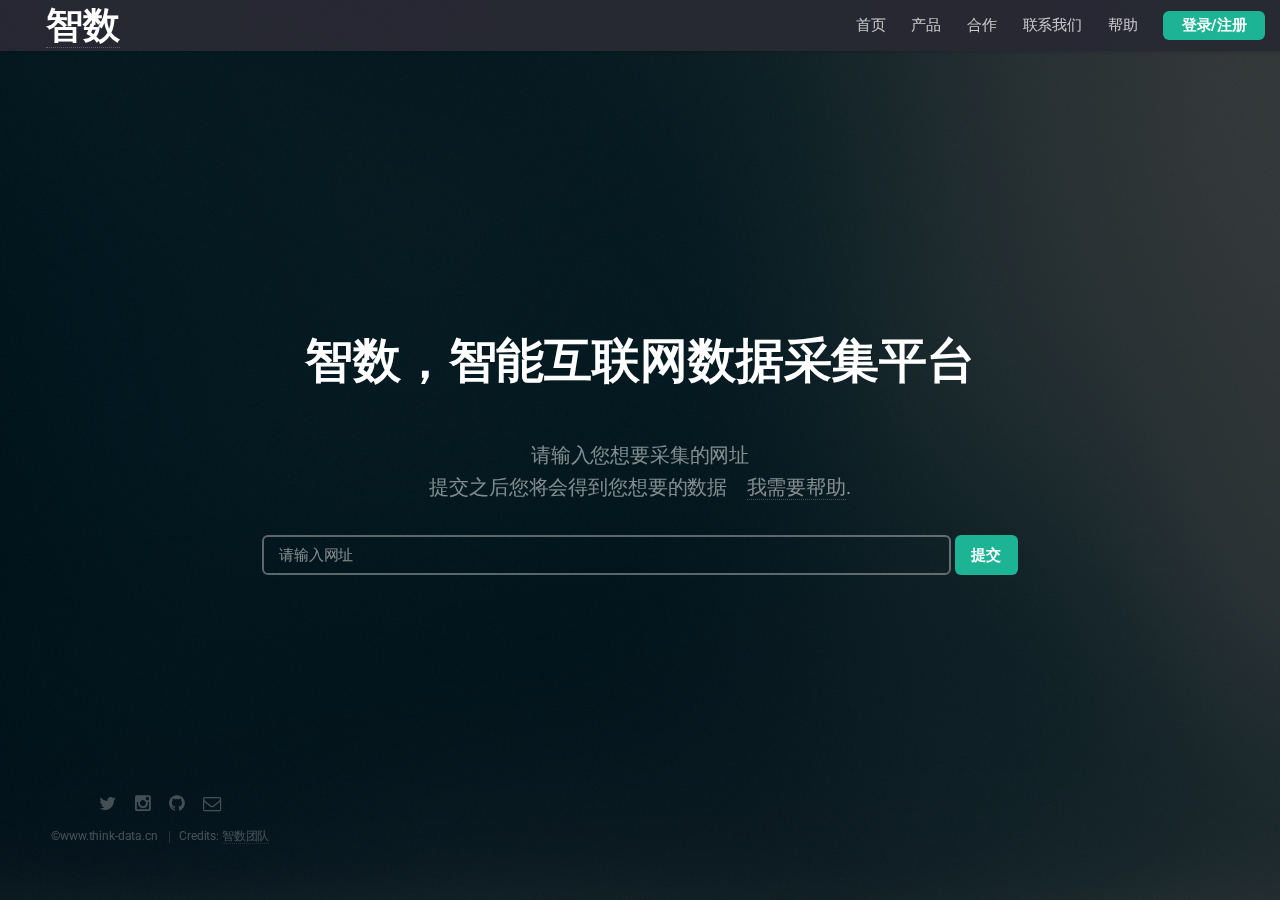
==== src/main/webapp/index.html @ 3942efbb "init" ====
<!DOCTYPE HTML>
<html>
<head>
<meta http-equiv="Content-Type" content="text/html; charset=utf-8" />
<title>智数_智慧数字_智能大数据采集平台</title>
<meta name="keywords" content="智数,智慧数字,智能数据采集" />
<meta name="description" content="wemall1" />
<meta name="viewport" content="width=device-width, initial-scale=1.0">
<meta http-equiv="X-UA-Compatible" content="IE=edge,chrome=1" />
<meta name="viewport"
	content="width=device-width, initial-scale=1, user-scalable=no" />
<!--[if lte IE 8]><script src="assets/js/ie/html5shiv.js"></script><![endif]-->
<link rel="stylesheet" href="assets/css/main.css" />
<!--[if lte IE 8]><link rel="stylesheet" href="assets/css/ie8.css" /><![endif]-->
<!--[if lte IE 9]><link rel="stylesheet" href="assets/css/ie9.css" /><![endif]-->
</head>
<body>


	
	<nav id="nav">
	<h1 id="logo"><a href="index.html">智数</a></h1>
		<ul>
			<li><a href="index.html">首页</a></li>
			<li>
				<a href="#">产品</a>
				
			</li>
			<li><a href="elements.html">合作</a></li>
			<li><a href="elements.html">联系我们</a></li>
			<li><a href="elements.html">帮助</a></li>
			<li><a href="#" class="button special">登录/注册</a></li>
		</ul>
	</nav>


	<!-- Header -->
	<header id="header">
		
	
	
	
		<h1>智数，智能互联网数据采集平台</h1>
		<p>
			请输入您想要采集的网址<br />
			提交之后您将会得到您想要的数据   &nbsp;&nbsp;&nbsp;<a href="http://html5up.net">我需要帮助</a>.
		</p>
	</header>



	<form id="container-form" method="post" action="#">
		<div id="container">
			<input type="text" name="text" id="text" placeholder="请输入网址" /> 
			<input type="submit" value="提交" />
		</div>
		
	</form>



	<!-- Footer -->
	<footer id="footer">
		<ul class="icons">
			<li><a href="#" class="icon fa-twitter"><span class="label">Twitter</span></a></li>
			<li><a href="#" class="icon fa-instagram"><span
					class="label">Instagram</span></a></li>
			<li><a href="#" class="icon fa-github"><span class="label">GitHub</span></a></li>
			<li><a href="#" class="icon fa-envelope-o"><span
					class="label">Email</span></a></li>
		</ul>
		<ul class="copyright">
			<li>&copy;www.think-data.cn</li>
			<li>Credits: <a href="http://html5up.net">智数团队</a></li>
		</ul>
	</footer>

	<!-- Scripts -->
	<!--[if lte IE 8]><script src="assets/js/ie/respond.min.js"></script><![endif]-->
	<script src="assets/js/main.js"></script>

</body>
</html>
---- src/main/webapp/assets/css/main.css ----
@import url(font-awesome.min.css);

@import url("http://fonts.googleapis.com/css?family=Roboto:400,700");

/*
	Eventually by HTML5 UP
	html5up.net | @n33co
	Free for personal and commercial use under the CCA 3.0 license (html5up.net/license)
*/

/* Reset */
html, body, div, span, applet, object, iframe, h1, h2, h3, h4, h5, h6, p,
	blockquote, pre, a, abbr, acronym, address, big, cite, code, del, dfn,
	em, img, ins, kbd, q, s, samp, small, strike, strong, sub, sup, tt, var,
	b, u, i, center, dl, dt, dd, ol, ul, li, fieldset, form, label, legend,
	table, caption, tbody, tfoot, thead, tr, th, td, article, aside, canvas,
	details, embed, figure, figcaption, footer, header, hgroup, menu, nav,
	output, ruby, section, summary, time, mark, audio, video {
	margin: 0;
	padding: 0;
	border: 0;
	font-size: 100%;
	font: inherit;
	vertical-align: baseline;
}

article, aside, details, figcaption, figure, footer, header, hgroup,
	menu, nav, section {
	display: block;
}

body {
	line-height: 1;
}

ol, ul {
	list-style: none;
}

blockquote, q {
	quotes: none;
}

blockquote:before, blockquote:after, q:before, q:after {
	content: '';
	content: none;
}

table {
	border-collapse: collapse;
	border-spacing: 0;
}

body {
	-webkit-text-size-adjust: none;
}

/* Box Model */
*, *:before, *:after {
	-moz-box-sizing: border-box;
	-webkit-box-sizing: border-box;
	box-sizing: border-box;
}

/* Basic */
@
-ms-viewport {
	width: device-width;
}

body {
	-ms-overflow-style: scrollbar;
}

@media screen and (max-width: 480px) {
	html, body {
		min-width: 320px;
	}
}

html, body {
	height: 100%;
	overflow-x: hidden;
	width: 100%;
}

@media screen and (max-height: 640px) {
	html, body {
		height: auto;
		min-height: 100%;
	}
}

body {
	display: -moz-flex;
	display: -webkit-flex;
	display: -ms-flex;
	display: flex;
	-moz-flex-direction: column;
	-webkit-flex-direction: column;
	-ms-flex-direction: column;
	flex-direction: column;
	-moz-justify-content: center;
	-webkit-justify-content: center;
	-ms-justify-content: center;
	justify-content: center;
	background-color: #000;
	padding: 6em 4em 4em 4em;
}

body>* {
	position: relative;
	z-index: 2;
}

body.is-loading *, body.is-loading *:before, body.is-loading *:after {
	-moz-animation: none !important;
	-webkit-animation: none !important;
	-ms-animation: none !important;
	animation: none !important;
	-moz-transition: none !important;
	-webkit-transition: none !important;
	-ms-transition: none !important;
	transition: none !important;
}

@media screen and (max-width: 1680px) {
	body {
		padding: 6em 3.5em 3.5em 3.5em;
	}
}

@media screen and (max-width: 736px) {
	body {
		padding: 5em 2em 2em 2em;
	}
}

@media screen and (max-width: 360px) {
	body {
		padding: 5em 1.25em 1.25em 1.25em;
	}
}

/* BG */
#bg {
	-moz-transition: opacity 2s ease-in-out;
	-webkit-transition: opacity 2s ease-in-out;
	-ms-transition: opacity 2s ease-in-out;
	transition: opacity 2s ease-in-out;
	height: 100%;
	left: 0;
	opacity: 0.25;
	position: fixed;
	top: 0;
	width: 100%;
	z-index: 1;
}

#bg div {
	-moz-transition: opacity 3s ease, visibility 3s;
	-webkit-transition: opacity 3s ease, visibility 3s;
	-ms-transition: opacity 3s ease, visibility 3s;
	transition: opacity 3s ease, visibility 3s;
	background-size: cover;
	height: 100%;
	left: 0;
	opacity: 0;
	position: absolute;
	top: 0;
	visibility: hidden;
	width: 150%;
}

#bg div.visible {
	-moz-animation: bg 45s linear infinite;
	-webkit-animation: bg 45s linear infinite;
	-ms-animation: bg 45s linear infinite;
	animation: bg 45s linear infinite;
	opacity: 1;
	visibility: visible;
	z-index: 1;
}

#bg div.visible.top {
	z-index: 2;
}

@media screen and (max-width: 1280px) {
	#bg div.visible {
		-moz-animation: bg 29.25s linear infinite;
		-webkit-animation: bg 29.25s linear infinite;
		-ms-animation: bg 29.25s linear infinite;
		animation: bg 29.25s linear infinite;
	}
}

@media screen and (max-width: 736px) {
	#bg div.visible {
		-moz-animation: bg 18s linear infinite;
		-webkit-animation: bg 18s linear infinite;
		-ms-animation: bg 18s linear infinite;
		animation: bg 18s linear infinite;
	}
}

#bg div:only-child {
	-moz-animation-direction: alternate !important;
	-webkit-animation-direction: alternate !important;
	-ms-animation-direction: alternate !important;
	animation-direction: alternate !important;
}

body.is-loading #bg {
	opacity: 0;
}

@
-moz-keyframes bg { 0% {
	-moz-transform: translateX(0);
	-webkit-transform: translateX(0);
	-ms-transform: translateX(0);
	transform: translateX(0);
}

100%
{
-moz-transform


:

 

translateX


(-25%);
-webkit-transform


:

 

translateX


(-25%);
-ms-transform


:

 

translateX


(-25%);
transform


:

 

translateX


(-25%);
}
}
@
-webkit-keyframes bg { 0% {
	-moz-transform: translateX(0);
	-webkit-transform: translateX(0);
	-ms-transform: translateX(0);
	transform: translateX(0);
}

100%
{
-moz-transform


:

 

translateX


(-25%);
-webkit-transform


:

 

translateX


(-25%);
-ms-transform


:

 

translateX


(-25%);
transform


:

 

translateX


(-25%);
}
}
@
-ms-keyframes bg { 0% {
	-moz-transform: translateX(0);
	-webkit-transform: translateX(0);
	-ms-transform: translateX(0);
	transform: translateX(0);
}

100%
{
-moz-transform


:

 

translateX


(-25%);
-webkit-transform


:

 

translateX


(-25%);
-ms-transform


:

 

translateX


(-25%);
transform


:

 

translateX


(-25%);
}
}
@
keyframes bg { 0% {
	-moz-transform: translateX(0);
	-webkit-transform: translateX(0);
	-ms-transform: translateX(0);
	transform: translateX(0);
}

100%
{
-moz-transform


:

 

translateX


(-25%);
-webkit-transform


:

 

translateX


(-25%);
-ms-transform


:

 

translateX


(-25%);
transform


:

 

translateX


(-25%);
}
}

/* Type */
body, input, select, textarea {
	color: rgba(255, 255, 255, 0.75);
	font-family: "Roboto", sans-serif;
	font-size: 16pt;
	font-weight: 400;
	letter-spacing: -0.01em;
	line-height: 1.65em;
}

@media screen and (max-width: 1680px) {
	body, input, select, textarea {
		font-size: 12pt;
	}
}

@media screen and (max-width: 1280px) {
	body, input, select, textarea {
		font-size: 11pt;
	}
}

@media screen and (max-width: 980px) {
	body, input, select, textarea {
		font-size: 12pt;
	}
}

@media screen and (max-width: 736px) {
	body, input, select, textarea {
		font-size: 12pt;
	}
}

@media screen and (max-width: 480px) {
	body, input, select, textarea {
		font-size: 12pt;
	}
}

a {
	-moz-transition: border-bottom-color 0.2s ease, color 0.2s ease;
	-webkit-transition: border-bottom-color 0.2s ease, color 0.2s ease;
	-ms-transition: border-bottom-color 0.2s ease, color 0.2s ease;
	transition: border-bottom-color 0.2s ease, color 0.2s ease;
	border-bottom: dotted 1px rgba(255, 255, 255, 0.25);
	color: #1cb495;
	text-decoration: none;
}

a:hover {
	border-bottom-color: transparent;
	color: #1cb495 !important;
	text-decoration: none;
}

strong, b {
	color: #fff;
	font-weight: 700;
}

em, i {
	font-style: italic;
}

p {
	margin: 0 0 2em 0;
}

h1, h2, h3, h4, h5, h6 {
	color: #fff;
	font-weight: 700;
	line-height: 1em;
	margin: 0 0 1em 0;
}

h1 a, h2 a, h3 a, h4 a, h5 a, h6 a {
	color: inherit;
	text-decoration: none;
}

h1 {
	font-size: 2.5em;
	line-height: 1.25em;
}

h2 {
	font-size: 1.75em;
	line-height: 1.5em;
}

h3 {
	font-size: 1.35em;
	line-height: 1.5em;
}

h4 {
	font-size: 1.1em;
	line-height: 1.5em;
}

h5 {
	font-size: 0.9em;
	line-height: 1.5em;
}

h6 {
	font-size: 0.7em;
	line-height: 1.5em;
}

sub {
	font-size: 0.8em;
	position: relative;
	top: 0.5em;
}

sup {
	font-size: 0.8em;
	position: relative;
	top: -0.5em;
}

blockquote {
	border-left: solid 8px rgba(255, 255, 255, 0.35);
	font-style: italic;
	margin: 0 0 2em 0;
	padding: 0.5em 0 0.5em 2em;
}

code {
	background: rgba(255, 255, 255, 0.125);
	border-radius: 6px;
	border: solid 2px rgba(255, 255, 255, 0.35);
	font-family: "Courier New", monospace;
	font-size: 0.9em;
	margin: 0 0.25em;
	padding: 0.25em 0.65em;
}

pre {
	-webkit-overflow-scrolling: touch;
	font-family: "Courier New", monospace;
	font-size: 0.9em;
	margin: 0 0 2em 0;
}

pre code {
	display: block;
	line-height: 1.75em;
	padding: 1em 1.5em;
	overflow-x: auto;
}

hr {
	border: 0;
	border-bottom: solid 2px rgba(255, 255, 255, 0.35);
	margin: 2em 0;
}

hr.major {
	margin: 3em 0;
}

/* Section/Article */
section.special, article.special {
	text-align: center;
}

header p {
	color: rgba(255, 255, 255, 0.5);
	position: relative;
	margin: 0 0 1.5em 0;
}

header h2+p {
	font-size: 1.25em;
	margin-top: -1em;
	line-height: 1.5em;
}

header h3+p {
	font-size: 1.1em;
	margin-top: -0.8em;
	line-height: 1.5em;
}

header h4+p, header h5+p, header h6+p {
	font-size: 0.9em;
	margin-top: -0.6em;
	line-height: 1.5em;
}

@media screen and (max-width: 980px) {
	header br {
		display: none;
	}
}

@media screen and (max-width: 736px) {
	header br {
		display: inline;
	}
}

@media screen and (max-width: 480px) {
	header br {
		display: none;
	}
}

/* Icon */
.icon {
	text-decoration: none;
	border-bottom: none;
	position: relative;
}

.icon:before {
	-moz-osx-font-smoothing: grayscale;
	-webkit-font-smoothing: antialiased;
	font-family: FontAwesome;
	font-style: normal;
	font-weight: normal;
	text-transform: none !important;
}

.icon>.label {
	display: none;
}

/* List */
ol {
	list-style: decimal;
	margin: 0 0 2em 0;
	padding-left: 1.25em;
}

ol li {
	padding-left: 0.25em;
}

ul {
	list-style: disc;
	margin: 0 0 2em 0;
	padding-left: 1em;
}

ul li {
	padding-left: 0.5em;
}

ul.icons {
	cursor: default;
	list-style: none;
	padding-left: 0;
}

ul.icons li {
	display: inline-block;
	padding: 0 1em 0 0;
}

ul.icons li:last-child {
	padding-right: 0;
}

ul.icons li .icon:before {
	font-size: 1.25em;
}

ul.icons li a {
	color: inherit;
}

/* Form */
form {
	margin: 0 0 2em 0;
}

form .message {
	text-decoration: none;
	-moz-transition: opacity 0.2s ease-in-out, -moz-transform 0.2s
		ease-in-out;
	-webkit-transition: opacity 0.2s ease-in-out, -webkit-transform 0.2s
		ease-in-out;
	-ms-transition: opacity 0.2s ease-in-out, -ms-transform 0.2s ease-in-out;
	transition: opacity 0.2s ease-in-out, transform 0.2s ease-in-out;
	-moz-transform: scale(1.05);
	-webkit-transform: scale(1.05);
	-ms-transform: scale(1.05);
	transform: scale(1.05);
	height: 2.75em;
	line-height: 2.75em;
	opacity: 0;
}

form .message:before {
	-moz-osx-font-smoothing: grayscale;
	-webkit-font-smoothing: antialiased;
	font-family: FontAwesome;
	font-style: normal;
	font-weight: normal;
	text-transform: none !important;
}

form .message:before {
	margin-right: 0.5em;
}

form .message.visible {
	-moz-transform: scale(1);
	-webkit-transform: scale(1);
	-ms-transform: scale(1);
	transform: scale(1);
	opacity: 1;
}

form .message.success {
	color: #1cb495;
}

form .message.success:before {
	content: '\f00c';
}

form .message.failure {
	color: #ff2361;
}

form .message.failure:before {
	content: '\f119';
}

label {
	color: #fff;
	display: block;
	font-size: 0.9em;
	font-weight: 700;
	margin: 0 0 1em 0;
}

@
-moz-keyframes focus { 0% {
	-moz-transform: scale(1);
	-webkit-transform: scale(1);
	-ms-transform: scale(1);
	transform: scale(1);
}

50%
{
-moz-transform


:

 

scale


(1
.025


);
-webkit-transform


:

 

scale


(1
.025


);
-ms-transform


:

 

scale


(1
.025


);
transform


:

 

scale


(1
.025


);
}
100%
{
-moz-transform


:

 

scale


(1);
-webkit-transform


:

 

scale


(1);
-ms-transform


:

 

scale


(1);
transform


:

 

scale


(1);
}
}
@
-webkit-keyframes focus { 0% {
	-moz-transform: scale(1);
	-webkit-transform: scale(1);
	-ms-transform: scale(1);
	transform: scale(1);
}

50%
{
-moz-transform


:

 

scale


(1
.025


);
-webkit-transform


:

 

scale


(1
.025


);
-ms-transform


:

 

scale


(1
.025


);
transform


:

 

scale


(1
.025


);
}
100%
{
-moz-transform


:

 

scale


(1);
-webkit-transform


:

 

scale


(1);
-ms-transform


:

 

scale


(1);
transform


:

 

scale


(1);
}
}
@
-ms-keyframes focus { 0% {
	-moz-transform: scale(1);
	-webkit-transform: scale(1);
	-ms-transform: scale(1);
	transform: scale(1);
}

50%
{
-moz-transform


:

 

scale


(1
.025


);
-webkit-transform


:

 

scale


(1
.025


);
-ms-transform


:

 

scale


(1
.025


);
transform


:

 

scale


(1
.025


);
}
100%
{
-moz-transform


:

 

scale


(1);
-webkit-transform


:

 

scale


(1);
-ms-transform


:

 

scale


(1);
transform


:

 

scale


(1);
}
}
@
keyframes focus { 0% {
	-moz-transform: scale(1);
	-webkit-transform: scale(1);
	-ms-transform: scale(1);
	transform: scale(1);
}

50%
{
-moz-transform


:

 

scale


(1
.025


);
-webkit-transform


:

 

scale


(1
.025


);
-ms-transform


:

 

scale


(1
.025


);
transform


:

 

scale


(1
.025


);
}
100%
{
-moz-transform


:

 

scale


(1);
-webkit-transform


:

 

scale


(1);
-ms-transform


:

 

scale


(1);
transform


:

 

scale


(1);
}
}
input[type="text"], input[type="password"], input[type="email"], select,
	textarea {
	-moz-appearance: none;
	-webkit-appearance: none;
	-ms-appearance: none;
	appearance: none;
	-moz-transform: scale(1);
	-webkit-transform: scale(1);
	-ms-transform: scale(1);
	transform: scale(1);
	-moz-transition: border-color 0.2s ease, background-color 0.2s ease;
	-webkit-transition: border-color 0.2s ease, background-color 0.2s ease;
	-ms-transition: border-color 0.2s ease, background-color 0.2s ease;
	transition: border-color 0.2s ease, background-color 0.2s ease;
	background-color: transparent;
	border-radius: 6px;
	border: none;
	border: solid 2px rgba(255, 255, 255, 0.35);
	color: inherit;
	display: block;
	outline: 0;
	padding: 0 1em;
	text-decoration: none;
	width: 100%;
}

input[type="text"]:invalid, input[type="password"]:invalid, input[type="email"]:invalid,
	select:invalid, textarea:invalid {
	box-shadow: none;
}

input[type="text"]:focus, input[type="password"]:focus, input[type="email"]:focus,
	select:focus, textarea:focus {
	-moz-animation: focus 0.1s;
	-webkit-animation: focus 0.1s;
	-ms-animation: focus 0.1s;
	animation: focus 0.1s;
	background-color: rgba(255, 255, 255, 0.125);
	border-color: #1cb495;
}

.select-wrapper {
	text-decoration: none;
	display: block;
	position: relative;
}

.select-wrapper:before {
	-moz-osx-font-smoothing: grayscale;
	-webkit-font-smoothing: antialiased;
	font-family: FontAwesome;
	font-style: normal;
	font-weight: normal;
	text-transform: none !important;
}

.select-wrapper:before {
	color: rgba(255, 255, 255, 0.35);
	content: '\f078';
	display: block;
	height: 2.75em;
	line-height: 2.75em;
	pointer-events: none;
	position: absolute;
	right: 0;
	text-align: center;
	top: 0;
	width: 2.75em;
}

.select-wrapper select::-ms-expand {
	display: none;
}

input[type="text"], input[type="password"], input[type="email"], select
	{
	height: 2.75em;
}

textarea {
	padding: 0.75em 1em;
}

input[type="checkbox"], input[type="radio"] {
	-moz-appearance: none;
	-webkit-appearance: none;
	-ms-appearance: none;
	appearance: none;
	display: block;
	float: left;
	margin-right: -2em;
	opacity: 0;
	width: 1em;
	z-index: -1;
}

input[type="checkbox"]+label, input[type="radio"]+label {
	text-decoration: none;
	color: rgba(255, 255, 255, 0.75);
	cursor: pointer;
	display: inline-block;
	font-size: 1em;
	font-weight: 400;
	padding-left: 2.4em;
	padding-right: 0.75em;
	position: relative;
}

input[type="checkbox"]+label:before, input[type="radio"]+label:before {
	-moz-osx-font-smoothing: grayscale;
	-webkit-font-smoothing: antialiased;
	font-family: FontAwesome;
	font-style: normal;
	font-weight: normal;
	text-transform: none !important;
}

input[type="checkbox"]+label:before, input[type="radio"]+label:before {
	background: rgba(255, 255, 255, 0.125);
	border-radius: 6px;
	border: solid 2px rgba(255, 255, 255, 0.35);
	content: '';
	display: inline-block;
	height: 1.65em;
	left: 0;
	line-height: 1.58125em;
	position: absolute;
	text-align: center;
	top: 0;
	width: 1.65em;
}

input[type="checkbox"]:checked+label:before, input[type="radio"]:checked+label:before
	{
	background: #1cb495;
	border-color: #1cb495;
	color: #ffffff;
	content: '\f00c';
}

input[type="checkbox"]:focus+label:before, input[type="radio"]:focus+label:before
	{
	border-color: #1cb495;
	box-shadow: 0 0 0 2px #1cb495;
}

input[type="checkbox"]+label:before {
	border-radius: 6px;
}

input[type="radio"]+label:before {
	border-radius: 100%;
}

::-webkit-input-placeholder {
	color: rgba(255, 255, 255, 0.5) !important;
	opacity: 1.0;
}

:-moz-placeholder {
	color: rgba(255, 255, 255, 0.5) !important;
	opacity: 1.0;
}

::-moz-placeholder {
	color: rgba(255, 255, 255, 0.5) !important;
	opacity: 1.0;
}

:-ms-input-placeholder {
	color: rgba(255, 255, 255, 0.5) !important;
	opacity: 1.0;
}

.formerize-placeholder {
	color: rgba(255, 255, 255, 0.5) !important;
	opacity: 1.0;
}

/* Button */
input[type="submit"], input[type="reset"], input[type="button"], button,
	.button {
	-moz-appearance: none;
	-webkit-appearance: none;
	-ms-appearance: none;
	appearance: none;
	-moz-transition: background-color 0.2s ease-in-out, color 0.2s
		ease-in-out, opacity 0.2s ease-in-out;
	-webkit-transition: background-color 0.2s ease-in-out, color 0.2s
		ease-in-out, opacity 0.2s ease-in-out;
	-ms-transition: background-color 0.2s ease-in-out, color 0.2s
		ease-in-out, opacity 0.2s ease-in-out;
	transition: background-color 0.2s ease-in-out, color 0.2s ease-in-out,
		opacity 0.2s ease-in-out;
	background-color: #1cb495;
	border-radius: 6px;
	border: 0;
	color: #ffffff !important;
	cursor: pointer;
	display: inline-block;
	font-weight: 700;
	height: 2.75em;
	line-height: 2.75em;
	padding: 0 1.125em;
	text-align: center;
	text-decoration: none;
	white-space: nowrap;
}

input[type="submit"]:hover, input[type="reset"]:hover, input[type="button"]:hover,
	button:hover, .button:hover {
	background-color: #1fcaa7;
}

input[type="submit"]:active, input[type="reset"]:active, input[type="button"]:active,
	button:active, .button:active {
	background-color: #199e83;
}

input[type="submit"].disabled, input[type="submit"]:disabled, input[type="reset"].disabled,
	input[type="reset"]:disabled, input[type="button"].disabled, input[type="button"]:disabled,
	button.disabled, button:disabled, .button.disabled, .button:disabled {
	opacity: 0.5;
}

@media screen and (max-width: 480px) {
	input[type="submit"], input[type="reset"], input[type="button"], button,
		.button {
		padding: 0;
	}
}

/* Header */
#header h1 {
	font-size: 3.25em;
	text-align: center;
}

#header p {
	font-size: 1.35em;
	line-height: 1.65em;
	text-align: center;
}

#header a {
	color: inherit;
}

#nav {
	background: rgba(39, 40, 51, 0.965);
	box-shadow: 0 0 0.25em 0 rgba(0, 0, 0, 0.25);
	cursor: default;
	height: 3.5em;
	left: 0;
	line-height: 3.5em;
	position: fixed;
	top: 0;
	width: 100%;
	z-index: 100;
}

#nav h1 {
	height: inherit;
	left: 1.25em;
	line-height: inherit;
	margin: 0;
	position: absolute;
	top: 0;
}

#nav  {
	position: absolute;
	right: 1em;
	top: 0;
}

#nav  ul {
	float:right;
	margin-right: 1em;
}

#nav  ul li {
	display: inline-block;
	margin-left: 1em;
}

#nav  ul li a, #header nav ul li span {
	border: 0;
	color: inherit;
	display: inline-block;
	height: inherit;
	line-height: inherit;
	outline: 0;
}

#nav  ul li a.button, #header nav ul li span.button {
	height: 2em;
	line-height: 2em;
	padding: 0 1.25em;
}

#nav  ul li a:not (.button ):before, #header nav ul li span:not (.button
	 ):before {
	margin-right: 0.5em;
}

#nav nav ul li.active>a, #header nav ul li.active>span {
	color: #e44c65;
}

#nav  ul li>ul {
	display: none;
}

@media screen and (max-width: 736px) {
	#header h1 {
		font-size: 2em;
	}
	#header p {
		font-size: 1em;
	}
}

@media screen and (max-width: 480px) {
	#header {
		margin: 0 0 1em 0;
	}
}

/* Signup Form */
#container-form {
	display: -moz-flex;
	display: -webkit-flex;
	display: -ms-flex;
	display: flex;
	position: relative;
}

#container-form input[type="text"], #container-form input[type="password"],
	#container-form input[type="email"] {
	width: 60%;
	display: inline-block;
}

#container-form>* {
	margin: 0 0 0 1em;
}

#container-form>:first-child {
	text-align: center;
	width: 100%;
	float: left;
}

@media screen and (max-width: 480px) {
	#container-form {
		-moz-flex-direction: column;
		-webkit-flex-direction: column;
		-ms-flex-direction: column;
		flex-direction: column;
	}
	#container-form input[type="type"], #container-form input[type="password"],
		#container-form input[type="email"] {
		width: 100%;
	}
	#container-form>* {
		margin: 1.25em 0 0 0;
	}
	#container-form .message {
		bottom: -1.5em;
		font-size: 0.9em;
		height: 1em;
		left: 0;
		line-height: inherit;
		margin-top: 0;
		position: absolute;
	}
}

/* Footer */
#footer {
	-moz-transition: opacity 0.5s ease-in-out;
	-webkit-transition: opacity 0.5s ease-in-out;
	-ms-transition: opacity 0.5s ease-in-out;
	transition: opacity 0.5s ease-in-out;
	bottom: 4em;
	color: rgba(255, 255, 255, 0.5);
	left: 4em;
	opacity: 0.5;
	position: absolute;
}

#footer .icons {
	margin: 0 0 0.5em 0;
	text-align: center;
}

#footer .copyright {
	font-size: 0.8em;
	list-style: none;
	padding: 0;
	text-align: center;
}

#footer .copyright li {
	border-left: solid 1px rgba(255, 255, 255, 0.25);
	display: inline-block;
	line-height: 1em;
	margin: 0 0 0 0.75em;
	padding: 0 0 0 0.75em;
}

#footer .copyright li:first-child {
	border-left: 0;
	margin-left: 0;
	padding-left: 0;
}

#footer .copyright a {
	color: inherit;
}

#footer:hover {
	opacity: 1;
}

#footer>:last-child {
	margin-bottom: 0;
}

@media screen and (max-width: 1680px) {
	#footer {
		bottom: 3.5em;
		left: 3.5em;
	}
}

@media screen and (max-width: 736px) {
	#footer {
		bottom: 2em;
		left: 2em;
	}
}

@media screen and (max-width: 360px) {
	#footer {
		bottom: 1.25em;
		left: 1.25em;
	}
}

@media screen and (max-height: 640px) {
	#footer {
		bottom: auto;
		left: auto;
		margin: 1em 0 0 0;
		position: relative;
	}
}
---- src/main/webapp/assets/css/ie8.css ----
/*
	Eventually by HTML5 UP
	html5up.net | @n33co
	Free for personal and commercial use under the CCA 3.0 license (html5up.net/license)
*/

/* BG */

	#bg {
		-ms-filter: "progid:DXImageTransform.Microsoft.Alpha(Opacity=25)";
	}

/* Type */

	body, input, select, textarea {
		color: #fff;
	}

/* Form */

	input[type="text"],
	input[type="password"],
	input[type="email"],
	select,
	textarea {
		border: solid 2px #fff;
	}
---- src/main/webapp/assets/css/ie9.css ----
/*
	Eventually by HTML5 UP
	html5up.net | @n33co
	Free for personal and commercial use under the CCA 3.0 license (html5up.net/license)
*/

/* Signup Form */

	#signup-form > * {
		display: inline-block;
		vertical-align: top;
	}
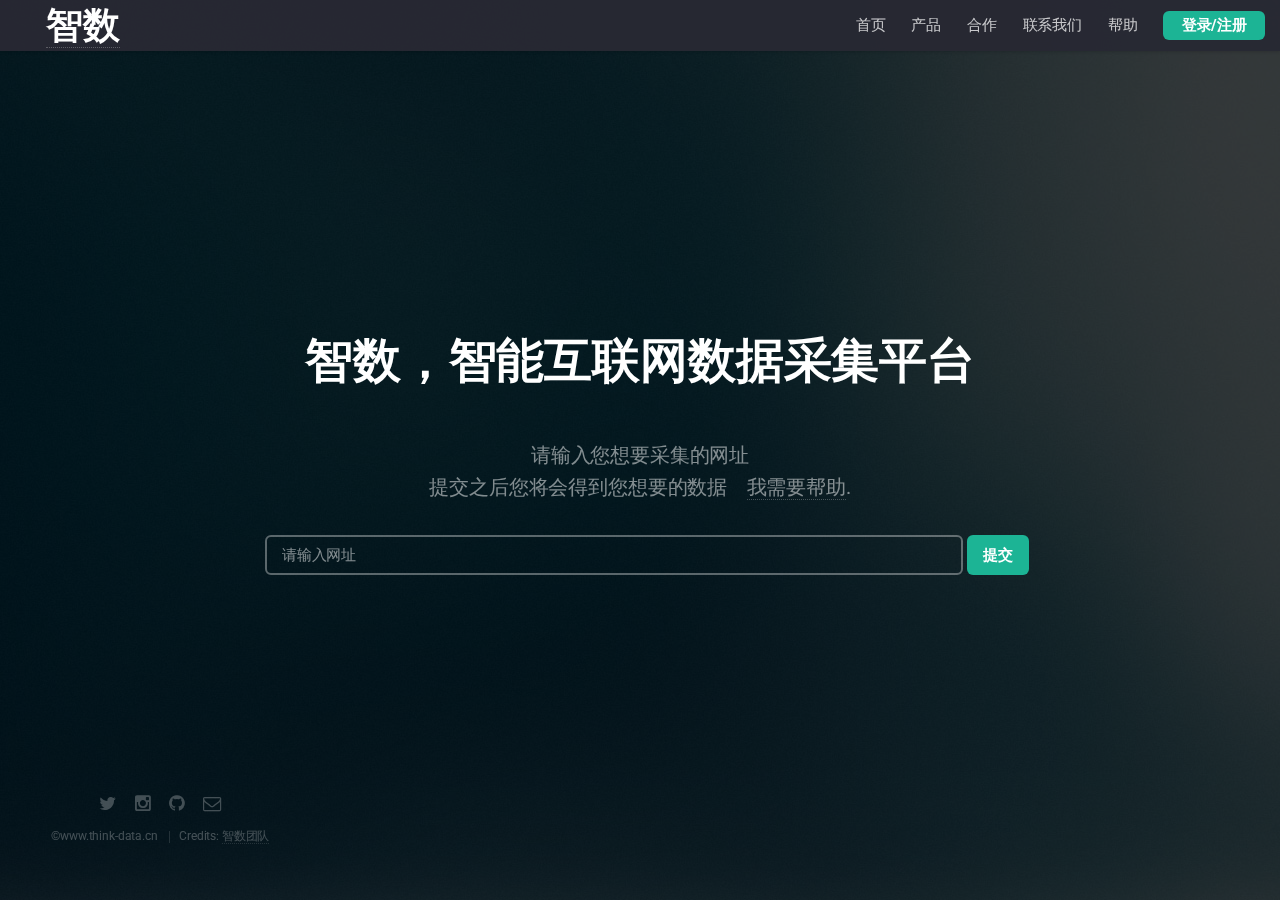
==== commit ffeac237: "tj" ====
--- a/src/main/webapp/index.html
+++ b/src/main/webapp/index.html
@@ -7,8 +7,7 @@
 <meta name="description" content="wemall1" />
 <meta name="viewport" content="width=device-width, initial-scale=1.0">
 <meta http-equiv="X-UA-Compatible" content="IE=edge,chrome=1" />
-<meta name="viewport"
-	content="width=device-width, initial-scale=1, user-scalable=no" />
+<meta name="viewport" content="width=device-width, initial-scale=1, user-scalable=no" />
 <!--[if lte IE 8]><script src="assets/js/ie/html5shiv.js"></script><![endif]-->
 <link rel="stylesheet" href="assets/css/main.css" />
 <!--[if lte IE 8]><link rel="stylesheet" href="assets/css/ie8.css" /><![endif]-->
@@ -49,10 +48,10 @@
 
 
 
-	<form id="container-form" method="post" action="#">
+	<form id="container-form" method="post" action="/action/portal/submiturl">
 		<div id="container">
-			<input type="text" name="text" id="text" placeholder="请输入网址" /> 
-			<input type="submit" value="提交" />
+			<input id="website" type="text" name="website" id="text" placeholder="请输入网址" /> 
+			<input  type="submit" value="提交" />
 		</div>
 		
 	</form>
@@ -77,7 +76,36 @@
 
 	<!-- Scripts -->
 	<!--[if lte IE 8]><script src="assets/js/ie/respond.min.js"></script><![endif]-->
+	<script src="assets/js/jquery-1.8.3.min.js"></script>
+	<script src="assets/js/jquery.form.js"></script>
+	
 	<script src="assets/js/main.js"></script>
+	
+	<script>
+	$(document).ready(function(){
+		/**
+		 $('#container-form').bind('submit', function(){
+			 $(this).ajaxSubmit({
+		         type: 'post', // 提交方式 get/post
+		         url: '/action/portal/submiturl', 
+		         data: {
+		             'website':  $('#website').val()
+		         },
+		         success: function(data) {
+		            if(data.code==200){
+		            	  alert(data);
+		            }
+		           
+		         }
+		         
+		      });
+		 }); 
+		**/
+	});
 
+     
+ 	
+	
+	</script>
 </body>
 </html>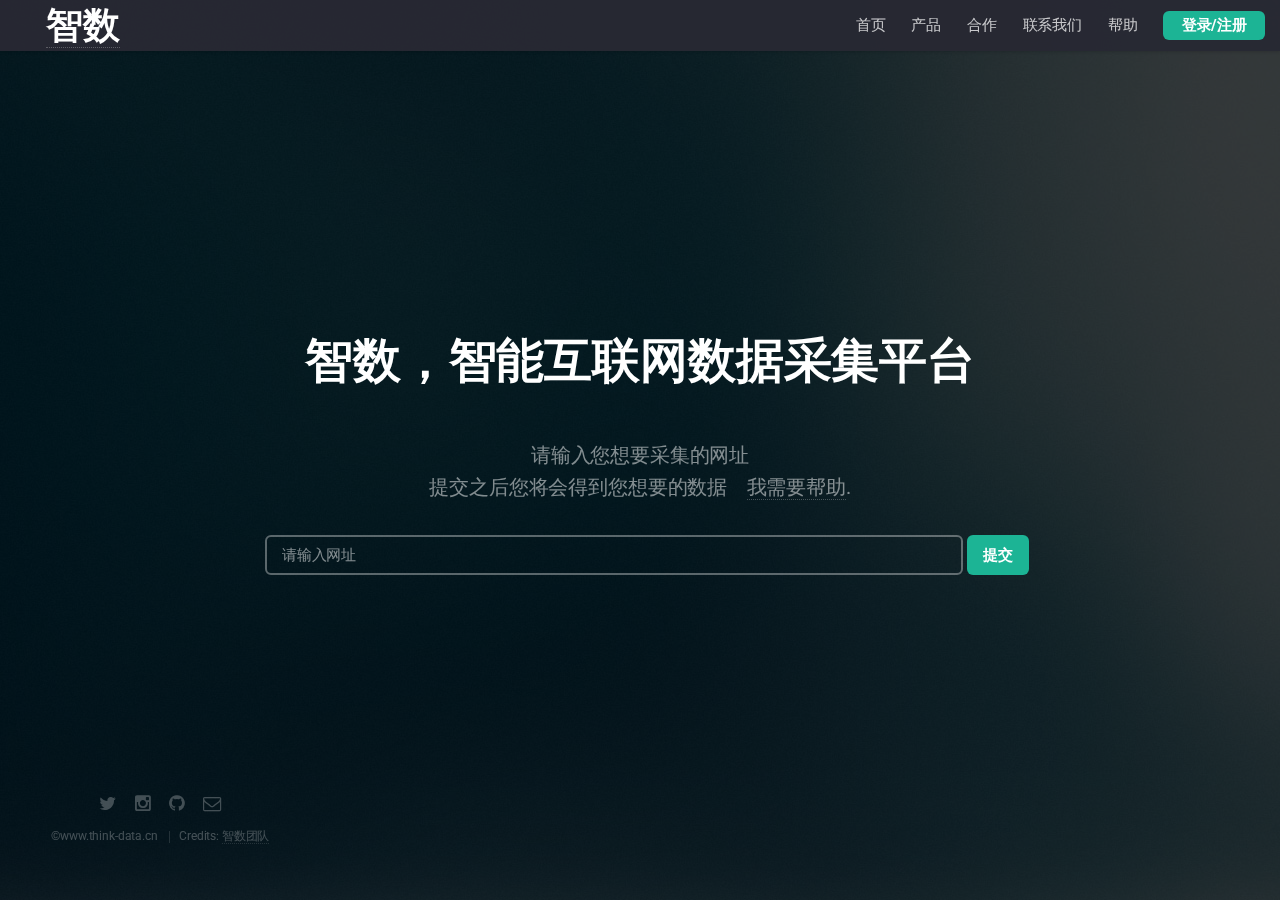
==== commit d0ca9c91: "提交cookie" ====
--- a/src/main/webapp/index.html
+++ b/src/main/webapp/index.html
@@ -12,6 +12,9 @@
 <link rel="stylesheet" href="assets/css/main.css" />
 <!--[if lte IE 8]><link rel="stylesheet" href="assets/css/ie8.css" /><![endif]-->
 <!--[if lte IE 9]><link rel="stylesheet" href="assets/css/ie9.css" /><![endif]-->
+<script  src='/assets/js/js.cookie.js'></script>
+<script  src='/assets/js/uuid.js'></script>
+<script src="/view/static/pub.js"></script>
 </head>
 <body>
 
